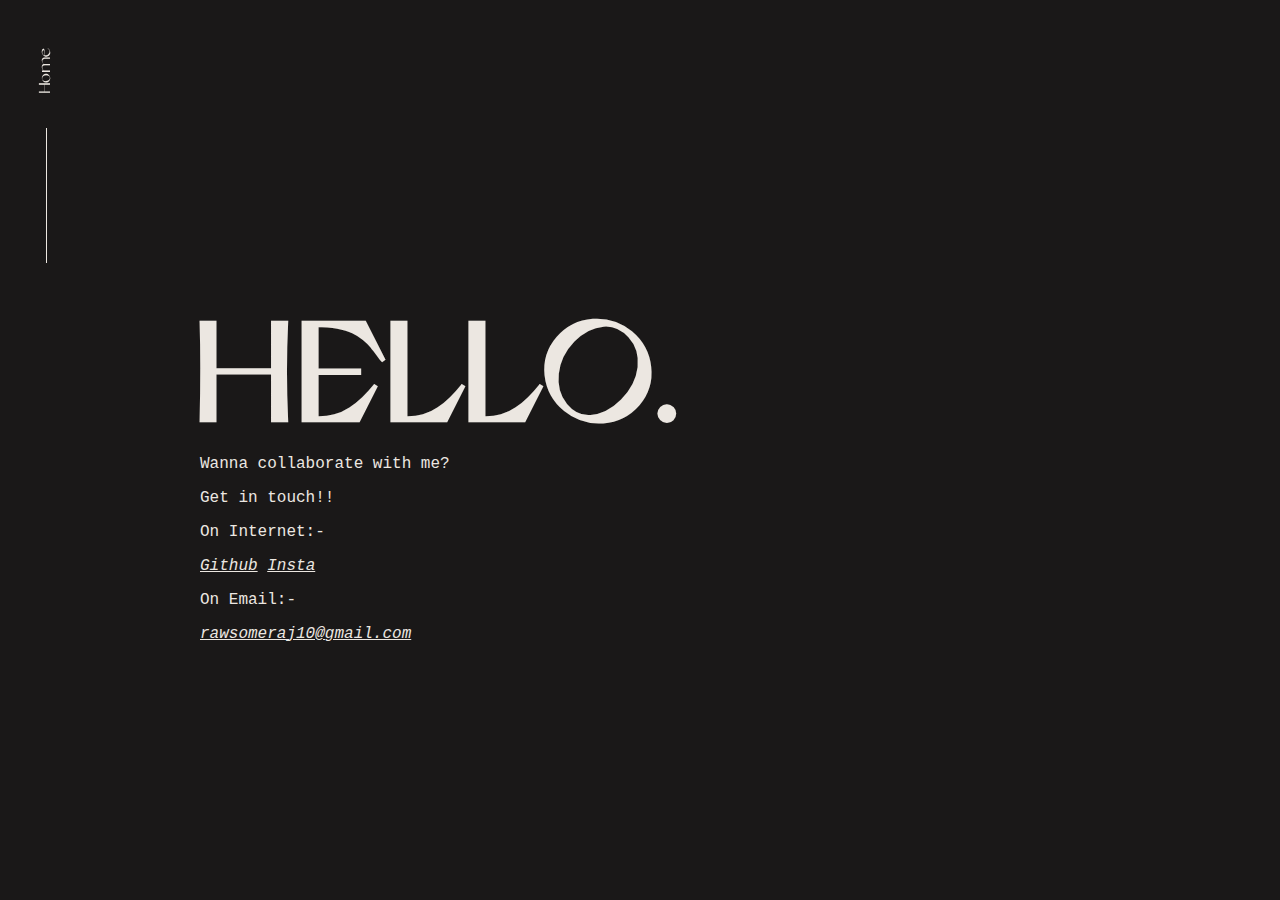
==== templates/contact.html @ 7d4bef4e "Add files via upload" ====
<!DOCTYPE html>
<html lang="en">
<head>
    <meta charset="UTF-8">
    <meta name="viewport" content="width=device-width, initial-scale=1.0">
    <title>Contact</title>
    <link rel="stylesheet" href="/static/css/contact.css">
</head>
<body>
    <div class="container-ab">
        <div class="nav-list-ab"><a href="/index">Home</a></div>
        <div class="nav-line-ab"></div>
    </div>
    <div class="des">
        <h1>HELLO.</h1>
        <p>Wanna collaborate with me?</p>
        <p>Get in touch!!</p>
        <p>On Internet:-</p>
        <p><a href="https://github.com/RiturajS12">Github</a> <a href="https://www.instagram.com/_its_rrj/">Insta</a></p>
        <p>On Email:-</p>
        <p><a href="mailto:rawsomeraj10@gmail.com">rawsomeraj10@gmail.com</a></p>
    </div>
    <script src="/static/js/main.js"></script>
</body>
</html>
---- static/css/contact.css ----
@font-face {
  font-family: "GrandSlang-Roman";
  src: url("/static/fonts/GrandSlang-Roman.otf") format("woff2");
}
*{
    color: #ECE7E1;
}

body {
    width: 100%;
    height: 200%;
    margin: 0%;
    padding: 0%;
    background-color: #1a1818;
    overflow: hidden;
}
.container-ab{
  display: flex;
  flex-direction: column;
  height: 100vh;
  width: 2%;
  margin-top: 1%;
  padding: 2%;
  gap: 20px;
  position: fixed;
  top: -100vh;
  transition: top 2s ease;
}
body.loaded .container-ab {
  top: 0;
}
.nav-list-ab {
  width: 2%;
  margin: 10px;
  font-family: "GrandSlang-Roman", sans-serif;
}
.nav-line-ab {
  width: 1px;
  height: 15%;
  background-color: #ECE7E1;
  margin: 0 20px;
}

.nav-list-ab a {
  text-decoration: none;
  color: #ECE7E1;
  transform: rotate(180deg);
  display: inline-block;
  writing-mode: vertical-rl;
}

.nav-list-ab a:hover {
  text-decoration-line: line-through;
}
h1{
  width: 20px;
  font-family: 'GrandSlang-Roman';
  position: relative;
  top: 200px;
  left: 200px;
  font-size: 140px;
}
p{
  width: 20%;
  font-family:'Courier New', Courier, monospace;
  position: relative;
  top: 100px;
  left: 200px;
}
a{
  text-decoration: none;
}
.des a{
  font-style: italic;
  text-decoration: underline 1px;
}
.des a:hover{
  text-decoration:line-through;
}
@media only screen and (max-width: 720px) {
body{
  width: 100%;
  height: 100px;
  overflow: hidden;
}
.container-ab {
  width: 10%;
  height: 1px;
  margin-top: 0;
  padding: 2%;
  position: relative;
  top: 0;
  transition: top 2s ease;
}
.loaded{
width: 100%;
height: 10px;
}
html{
width: 50%;
height: 10px;
}
body.loaded .container-ab {
  top: 0;
}
.des{
width: 100%;
position: relative;
top: 300px;
}
.nav-list-ab {
  width: 100%;
  margin: 10px 0;
}

.nav-line-ab {
  width: 1px;
}

h1, p {
  width: 100%;
  position: relative;
  top: 0;
  left: 35%;
}

h1 {
  font-size: 40px; 
}

p {
  top: 20px;
  font-size: 13px; 
}

.des a {
  font-style: normal;
  text-decoration: underline;
}

.des a:hover {
  text-decoration:line-through;
}
}
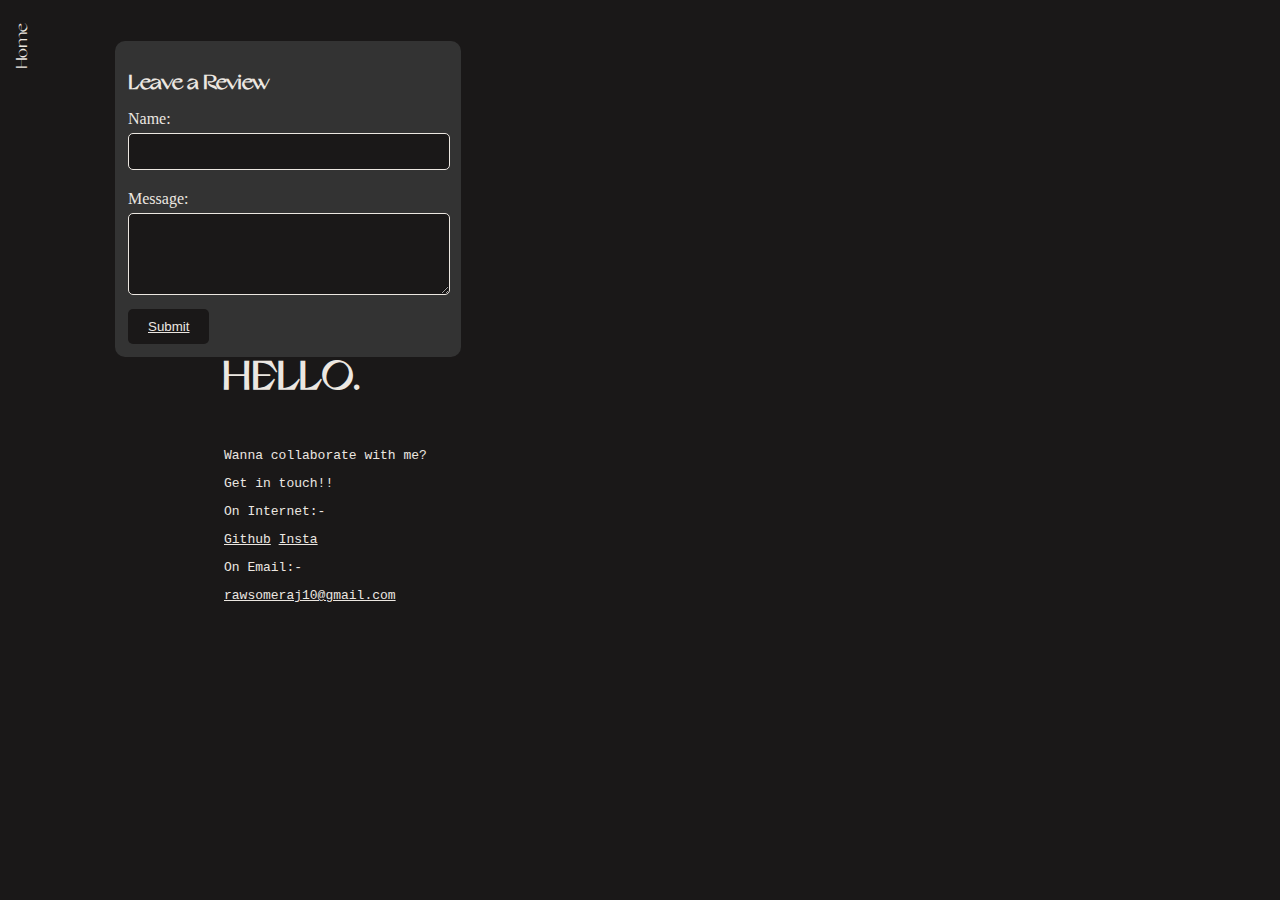
==== commit 3029dca7: "updates" ====
--- a/templates/contact.html
+++ b/templates/contact.html
@@ -20,6 +20,18 @@
         <p>On Email:-</p>
         <p><a href="mailto:rawsomeraj10@gmail.com">rawsomeraj10@gmail.com</a></p>
     </div>
+        <div class="review-box">
+            <h2>Leave a Review</h2>
+            <form action="/messages" method="post">
+                <label for="name">Name:</label>
+                <input type="text" id="name" name="name" required>
+                
+                <label for="message">Message:</label>
+                <textarea id="message" name="message" rows="4" required></textarea>
+                
+                <button type="submit">Submit</button>
+            </form>
+        </div>
     <script src="/static/js/main.js"></script>
 </body>
-</html>+</html>
--- a/static/css/contact.css
+++ b/static/css/contact.css
@@ -2,7 +2,8 @@
   font-family: "GrandSlang-Roman";
   src: url("/static/fonts/GrandSlang-Roman.otf") format("woff2");
 }
-*{
+
+* {
     color: #ECE7E1;
 }
 
@@ -14,7 +15,8 @@
     background-color: #1a1818;
     overflow: hidden;
 }
-.container-ab{
+
+.container-ab {
   display: flex;
   flex-direction: column;
   height: 100vh;
@@ -26,14 +28,17 @@
   top: -100vh;
   transition: top 2s ease;
 }
+
 body.loaded .container-ab {
   top: 0;
 }
+
 .nav-list-ab {
   width: 2%;
   margin: 10px;
   font-family: "GrandSlang-Roman", sans-serif;
 }
+
 .nav-line-ab {
   width: 1px;
   height: 15%;
@@ -52,7 +57,8 @@
 .nav-list-ab a:hover {
   text-decoration-line: line-through;
 }
-h1{
+
+h1 {
   width: 20px;
   font-family: 'GrandSlang-Roman';
   position: relative;
@@ -60,85 +66,163 @@
   left: 200px;
   font-size: 140px;
 }
-p{
+
+p {
   width: 20%;
   font-family:'Courier New', Courier, monospace;
   position: relative;
   top: 100px;
   left: 200px;
 }
-a{
+
+a {
   text-decoration: none;
 }
-.des a{
+
+.des a {
   font-style: italic;
   text-decoration: underline 1px;
 }
-.des a:hover{
-  text-decoration:line-through;
-}
-@media only screen and (max-width: 720px) {
-body{
-  width: 100%;
-  height: 100px;
-  overflow: hidden;
-}
-.container-ab {
-  width: 10%;
-  height: 1px;
-  margin-top: 0;
-  padding: 2%;
+
+.des a:hover {
+  text-decoration: line-through;
+}
+
+.review-box {
+  margin: 30px auto;
+  padding: 20px;
+  background-color: #333;
+  border-radius: 10px;
+  width: 300px;
   position: relative;
-  top: 0;
-  transition: top 2s ease;
-}
-.loaded{
-width: 100%;
-height: 10px;
-}
-html{
-width: 50%;
-height: 10px;
-}
-body.loaded .container-ab {
-  top: 0;
-}
-.des{
-width: 100%;
-position: relative;
-top: 300px;
-}
-.nav-list-ab {
-  width: 100%;
-  margin: 10px 0;
-}
-
-.nav-line-ab {
-  width: 1px;
-}
-
-h1, p {
-  width: 100%;
-  position: relative;
-  top: 0;
-  left: 35%;
-}
-
-h1 {
-  font-size: 40px; 
-}
-
-p {
-  top: 20px;
-  font-size: 13px; 
-}
-
-.des a {
-  font-style: normal;
+  left: 12%;
+  bottom: 17em;
+}
+
+.review-box h2 {
+  font-family: 'GrandSlang-Roman';
+  font-size: 24px;
+  margin-bottom: 15px;
+}
+
+.review-box label {
+  display: block;
+  margin: 10px 0 5px;
+}
+
+.review-box input, 
+.review-box textarea {
+  width: calc(100% - 20px);
+  padding: 10px;
+  margin-bottom: 10px;
+  border: 1px solid #ECE7E1;
+  border-radius: 5px;
+  background-color: #1a1818;
+  color: #ECE7E1;
+}
+
+.review-box button {
+  padding: 10px 20px;
+  background-color: #1a1818;
+  color: #ECE7E1;
+  border: none;
+  border-radius: 5px;
+  cursor: pointer;
   text-decoration: underline;
 }
 
-.des a:hover {
-  text-decoration:line-through;
-}
-}
+.review-box button:hover {
+  background-color: #ddd;
+  color: #1a1818;
+  text-decoration: line-through;
+}
+
+@media only screen and (max-width: 1377px) {
+  body {
+    width: 100%;
+    height: 100px;
+    overflow: hidden;
+  }
+
+  .container-ab {
+    width: 10%;
+    height: 1px;
+    margin-top: 0;
+    padding: 2%;
+    position: relative;
+    top: 0;
+    transition: top 2s ease;
+  }
+
+  .loaded {
+    width: 100%;
+    height: 10px;
+  }
+
+  html {
+    width: 50%;
+    height: 10px;
+  }
+
+  body.loaded .container-ab {
+    top: 0;
+  }
+
+  .des {
+    width: 100%;
+    position: relative;
+    top: 300px;
+  }
+
+  .nav-list-ab {
+    margin: 10px 0;
+  }
+
+  .nav-line-ab {
+    width: 10px;
+    height: 10px;
+    background-color: #ECE7E1;
+    margin: 0 20px;
+  }
+
+  h1, p {
+    width: 100%;
+    position: relative;
+    top: 0;
+    left: 35%;
+  }
+
+  h1 {
+    font-size: 40px;
+  }
+
+  p {
+    top: 20px;
+    font-size: 13px;
+  }
+
+  .des a {
+    font-style: normal;
+    text-decoration: underline;
+  }
+
+  .des a:hover {
+    text-decoration: line-through;
+  }
+
+  /* Responsive Review Box */
+  .review-box {
+    width: 50%;
+    padding: 13px;
+    left: -5%;
+  }
+
+  .review-box h2 {
+    font-size: 20px;
+  }
+
+  .review-box input, 
+  .review-box textarea {
+    width: calc(100% - 20px);
+  }
+}
